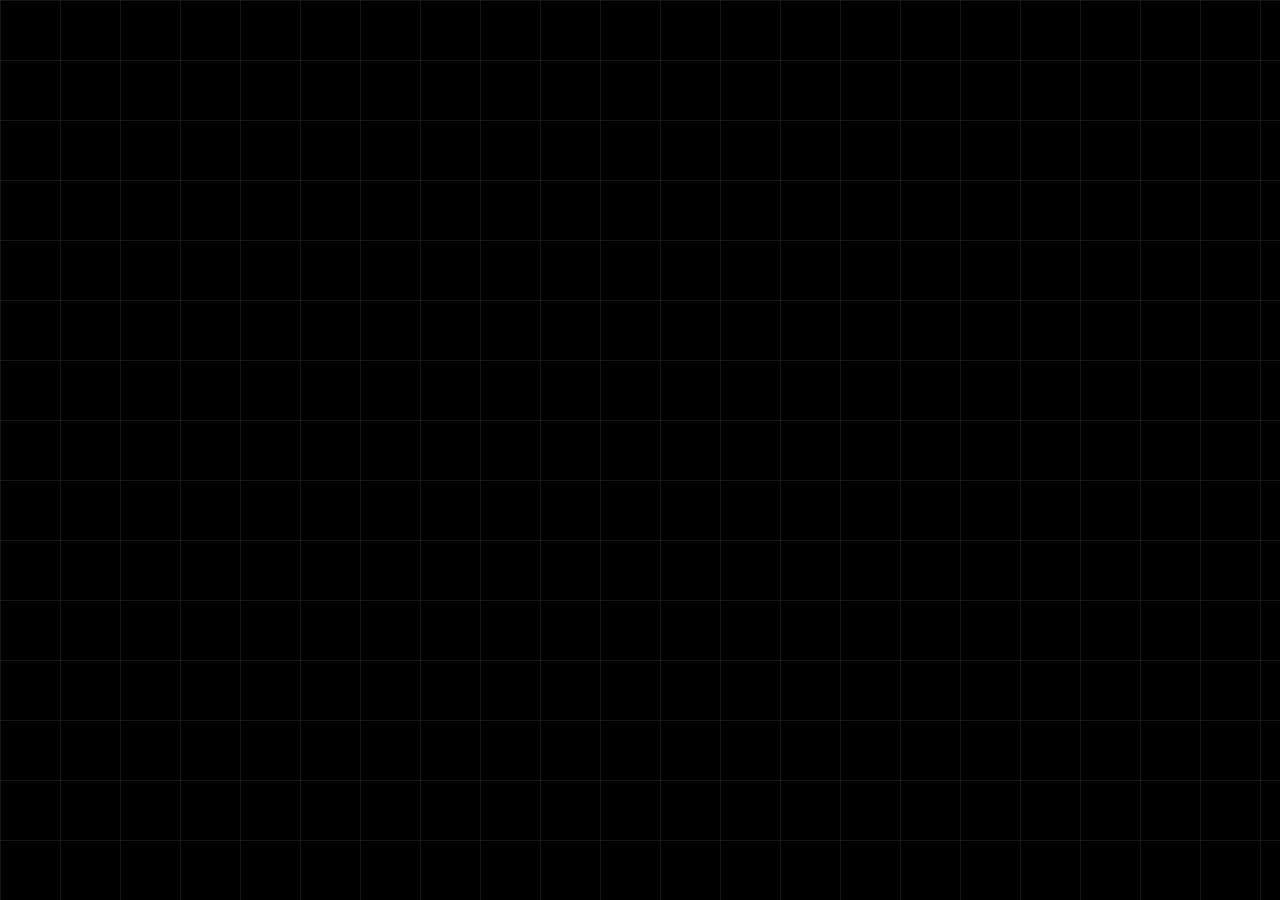
==== index.html @ e5d0479a "Update index.html" ====
<!DOCTYPE html>
<html lang="en">
<head>
  <meta charset="UTF-8">
  <title>Intro</title>
  <link rel="stylesheet" href="style.css">
</head>
<body>
<div class="screen" id="introScreen">
  <div class="grid"></div>
  <video
    id="opening"
    muted
    playsinline
    preload="auto"
    src="Opening Scene (1).mp4">
  </video>
  <video
    id="loading"
    muted
    playsinline
    preload="auto"
    hidden
    src="Media/Loading screen.mp4">
  </video>
</div>
<script src="script.js"></script>
</body>
</html>
---- style.css ----
body{
  margin:0;
  background:black;
  color:white;
  font-family:sans-serif;
  margin-left: 40px;
}

.screen{
  position:fixed;
  inset:0;
  display:flex;
  justify-content:center;
  align-items:center;
}
.grid{
  position:absolute;
  inset:0;
  background-image:
    linear-gradient(rgba(255,255,255,0.08) 1px, transparent 1px),
    linear-gradient(90deg, rgba(255,255,255,0.08) 1px, transparent 1px);
  background-size:60px 60px;
}
video{
  width:min(700px,90vw);
  z-index:1;
}
canvas{
  border:1px solid red;
  display:block;
  margin:auto;
}
.abc {
  /*https://www.geeksforgeeks.org/html/how-to-remove-focus-border-outline-around-text-input-boxes/*/
  background-color: red;
  color: black;
  height: 30px;
  width : 20px;
  font-size: 30px;
}
input, textarea {
  border: none;
  outline: none;
}

.tir {
  background-color: black;
  color: white;
  border: 2px solid white;
  height: 35px;
  width : 100px;
  font-size: 30px;
  justify-content: center;
}

.nouveaux {
  background-color: red;
  color: white;
  height: 35px;
  width : 250px;
  font-size: 30px;
  justify-content: center;
}
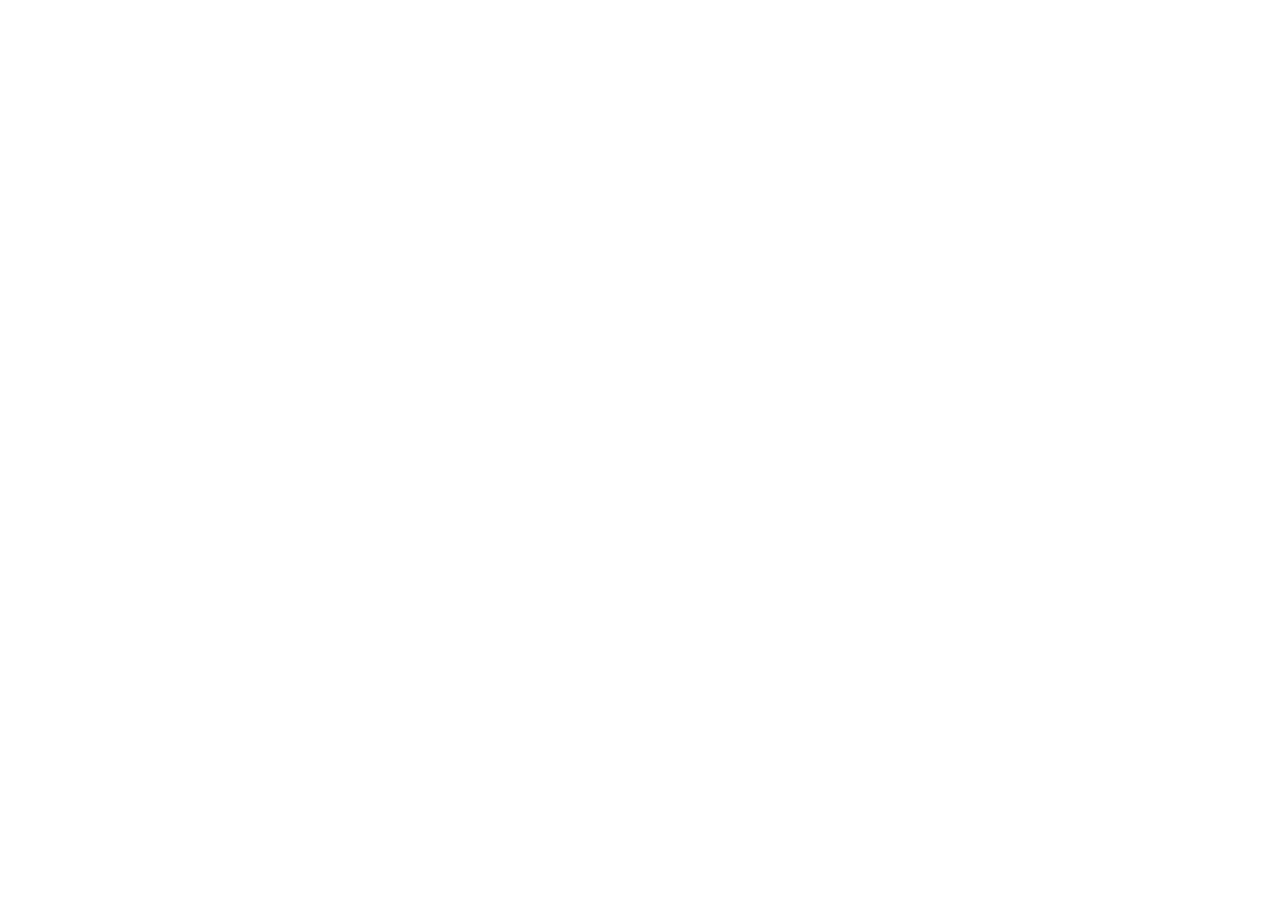
==== commit a77e414d: "Update index.html" ====
--- a/index.html
+++ b/index.html
@@ -6,6 +6,7 @@
   <link rel="stylesheet" href="style.css">
 </head>
 <body>
+  <div class="body">
 <div class="screen" id="introScreen">
   <div class="grid"></div>
   <video
@@ -13,7 +14,7 @@
     muted
     playsinline
     preload="auto"
-    src="Opening Scene (1).mp4">
+    src="medias/Opening_Scene.mp4">
   </video>
   <video
     id="loading"
@@ -21,12 +22,10 @@
     playsinline
     preload="auto"
     hidden
-    src="Media/Loading screen.mp4">
+    src="medias/Loading_screen.mp4">
   </video>
 </div>
+  </div>
 <script src="script.js"></script>
 </body>
 </html>
-
-
-
--- a/style.css
+++ b/style.css
@@ -1,6 +1,6 @@
 body{
   margin:0;
-  background:black;
+  background-color:linear-gradient(90deg,rgb(228, 57, 44) 0% 50%, black 100%);
   color:white;
   font-family:sans-serif;
   margin-left: 40px;
@@ -61,4 +61,38 @@
   font-size: 30px;
   justify-content: center;
 }
+.gradient {
+  background-color: white;
+  position: relative;
+  margin:10px;
+  height: 50px;
+  width: 100px;
+  border-radius: 100px;
+  border: none;
+  display: flex;
+  align-items: center;
+  justify-content: center;
+  transition : all 0.5s ease-in-out;
+  
+}
+a{
+  text-decoration: none;
+  color: black;
+}
 
+.gradient::after{
+  content: '';
+  position: absolute;
+  padding: 5px;
+  width: 100%;
+  height: 100%;
+  border-radius: 100px;
+  background:linear-gradient(to bottom right, red 0% 35%, black 100%);
+  z-index: -1;
+
+}
+.gradient:hover{
+  color: white;
+  z-index: 0;
+}
+
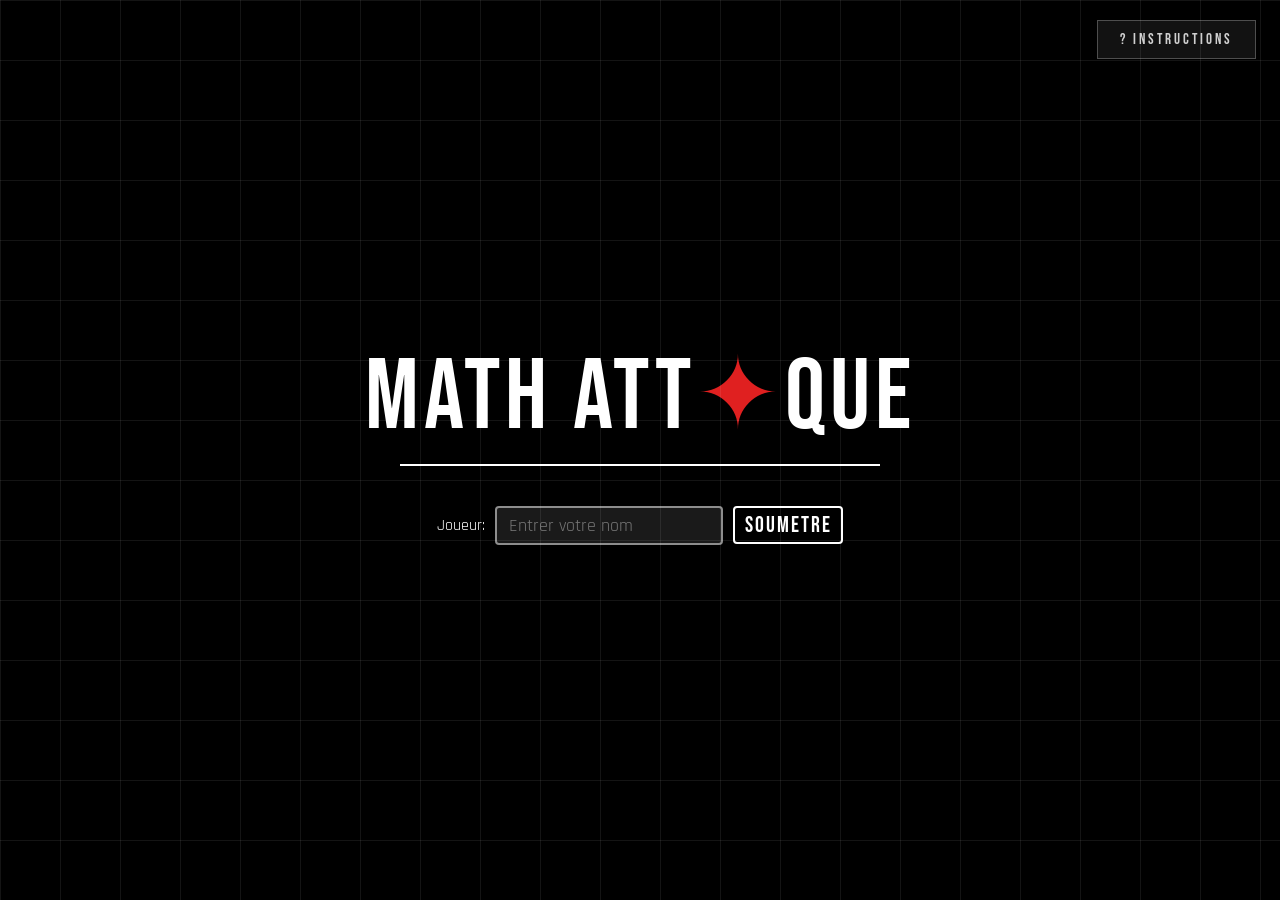
==== commit e76c9981: "Add files via upload" ====
--- a/index.html
+++ b/index.html
@@ -1,31 +1,17 @@
 <!DOCTYPE html>
-<html lang="en">
+<html lang="fr">
 <head>
-  <meta charset="UTF-8">
-  <title>Intro</title>
-  <link rel="stylesheet" href="style.css">
+    <meta charset="UTF-8">
+    <title>Math Attaque</title>
+    <link rel="stylesheet" href="style.css">
 </head>
 <body>
-  <div class="body">
-<div class="screen" id="introScreen">
-  <div class="grid"></div>
-  <video
-    id="opening"
-    muted
-    playsinline
-    preload="auto"
-    src="medias/Opening_Scene.mp4">
-  </video>
-  <video
-    id="loading"
-    muted
-    playsinline
-    preload="auto"
-    hidden
-    src="medias/Loading_screen.mp4">
-  </video>
-</div>
-  </div>
-<script src="script.js"></script>
+    <div class="screen" id="introScreen">
+        <div class="grid"></div>
+        <video id="opening" muted playsinline preload="auto" src="medias/Opening_Scene.mp4"></video>
+        <video id="loading" muted playsinline preload="auto" hidden src="medias/Loading_screen.mp4"></video>
+
+    </div>
+    <script src="intro.js"></script>
 </body>
-</html>
+</html>
--- a/style.css
+++ b/style.css
@@ -1,98 +1,360 @@
-body{
-  margin:0;
-  background-color:linear-gradient(90deg,rgb(228, 57, 44) 0% 50%, black 100%);
-  color:white;
-  font-family:sans-serif;
-  margin-left: 40px;
-}
-
-.screen{
-  position:fixed;
-  inset:0;
-  display:flex;
-  justify-content:center;
-  align-items:center;
-}
-.grid{
-  position:absolute;
-  inset:0;
-  background-image:
-    linear-gradient(rgba(255,255,255,0.08) 1px, transparent 1px),
-    linear-gradient(90deg, rgba(255,255,255,0.08) 1px, transparent 1px);
-  background-size:60px 60px;
-}
-video{
-  width:min(700px,90vw);
-  z-index:1;
-}
-canvas{
-  border:1px solid red;
-  display:block;
-  margin:auto;
+
+@import url('https://fonts.googleapis.com/css2?family=Bebas+Neue&family=Rajdhani:wght@400;600;700&display=swap');
+
+body { 
+    width: 100%; 
+    height: 100vh;     
+    background: #000;  
+    color: #fff; 
+    font-family: 'Rajdhani', sans-serif; 
+    overflow: hidden;    
+    margin: 0;           
+    padding: 0;
+}
+
+/* https://developer.mozilla.org/fr/docs/Web/HTML/Element/canvas */
+#myCanvas { 
+    display: block;
+}
+/* https://developer.mozilla.org/fr/docs/Web/CSS/gradient/linear-gradient */
+.home-overlay { 
+    position: absolute; 
+    inset: 0; 
+    background: linear-gradient(to bottom, rgba(0,0,0,0.2) 0%, rgba(0,0,0,0.6) 50%, rgba(0,0,0,0.97) 100%); 
+    z-index: 1;
+} 
+
+/* https://developer.mozilla.org/fr/docs/Web/CSS/CSS_flexible_box_layout */
+.home-content { 
+    position: relative; 
+    z-index: 5; 
+    height: 100vh; 
+    display: flex;      
+    flex-direction: column; 
+    align-items: center; 
+    justify-content: center;
+} 
+/* https://developer.mozilla.org/fr/docs/Web/CSS/clamp */
+.logo { 
+    font: 500 clamp(52px, 9vw, 100px) 'Bebas Neue', sans-serif; 
+    letter-spacing: 5px; 
+    margin-bottom: 6px; 
+} 
+
+.logo .star { 
+    color: #e02020; 
+} 
+/* https://stackoverflow.com/questions/4151743/how-can-i-change-the-thickness-of-my-hr-tag */
+.logo-underline { 
+    width: min(480px, 72vw); 
+    height: 2px; 
+    background: #ffffff; 
+    margin-bottom: 40px; 
+}
+/* https://www.youtube.com/watch?v=RFGiYHPKWgg */
+.username-row {
+    display: flex;
+    align-items: center;
+    gap: 10px;
+    position: relative;
+    z-index: 20; 
+    pointer-events: all;
+}
+/* https://developer.mozilla.org/fr/docs/Web/CSS/pointer-events */
+#username-input {
+    background: rgba(255,255,255,0.1);
+    border: 2px solid rgba(255,255,255,0.5) !important; 
+    outline: none !important;
+    border-radius: 4px;
+    color: #fff;
+    font-family: 'Rajdhani', sans-serif;
+    font-size: 18px;
+    padding: 6px 12px;
+    width: 200px;
+    pointer-events: all;
+    position: relative;
+    z-index: 20;
+}
+
+#username-input::placeholder { 
+    color: rgba(255,255,255,0.4);
+}
+
+.gradient {
+    padding:1px;
+    background: #dfdfdf;
+    position: relative;
+    border-radius: 100px; 
+    width: 100px;
+    height:30px;
+    border: none;
+    display: flex;
+    align-items: center;
+    justify-content: center;
+    transition: all 1s ease-in-out;
+    
+}
+.gradient::after {
+    content: '';
+    position: absolute;
+    padding: 5px;
+    width: 100%;
+    height: 100%;
+    border-radius: 100px;
+    padding:5px;
+    background: linear-gradient(to bottom right, red 0% 35%, black 100%);
+    z-index: -1;
+}
+.gradient:hover {
+    color: white;
+    z-index: 0;
+}
+
+/* https://developer.mozilla.org/fr/docs/Web/CSS/text-decoration */
+a {
+    text-decoration: none;
+    color: black;
+}
+
+.levelSel {
+    padding:1px;
+    background: #dfdfdf;
+    position: relative;
+    border-radius: 150px; 
+    width: 250px;
+    height:70px;
+    border: none;
+    display: flex;
+    align-items: center;
+    justify-content: center;
+    transition: all 1s ease-in-out;
+    
+}
+.levelSel::after {
+    content: '';
+    position: absolute;
+    padding: 5px;
+    width: 100%;
+    height: 100%;
+    border-radius: 100px;
+    padding:5px;
+    background: linear-gradient(to bottom right, red 0% 35%, black 100%);
+    z-index: -1;
+}
+.levelSel:hover {
+    color: white;
+    z-index: 0;
+}
+/* https://developer.mozilla.org/fr/docs/Web/CSS/text-decoration */
+a {
+    text-decoration: none;
+    color: black;
+}
+
+.levelSel a {
+    font-family: 'Bebas Neue', sans-serif;
+    font-size: 20px;
+    letter-spacing: 3px;
+    color: #000;
+}
+
+.levelSel a {
+    font-family: 'Bebas Neue', sans-serif;
+    font-size: 20px;
+    letter-spacing: 3px;
+    color: #000;
+}
+/* https://developer.mozilla.org/fr/docs/Web/CSS/position */
+.screen { 
+    position: fixed; 
+    inset: 0; 
+    display: flex; 
+    justify-content: center; 
+    align-items: center; 
+    z-index: 10;
+} 
+/* https://developer.mozilla.org/fr/docs/Web/CSS/pointer-events */
+.grid { 
+    position: absolute;
+    pointer-events: none;
+    inset: 0; 
+    background-image: 
+        linear-gradient(rgba(255,255,255,0.08) 1px, transparent 1px), 
+        linear-gradient(90deg, rgba(255,255,255,0.08) 1px, transparent 1px); 
+    background-size: 60px 60px; 
+    z-index: 11;
+} 
+video {
+    width: min(700px, 90vw);
+    z-index: 1;
+}
+
+#usernameDisplay {
+    position: fixed;
+    top: 16px;
+    left: 24px;
+    z-index: 10;
+    margin: 0;
+    color: #fff;
+    font-family: 'Rajdhani', sans-serif;
+    font-size: 22px;
+}
+
+#ui-panel {
+    position: fixed;
+    bottom: 0;
+    left: 0;
+    width: 100%;
+    z-index: 10;
+    text-align: center;
+    padding: 12px 0 20px;
+    background: linear-gradient(to top, rgba(0,0,0,0.9) 0%, rgba(0,0,0,0) 100%);
+    pointer-events: none; 
+}
+#ui-panel * {
+    pointer-events: auto;
+}
+
+#ui-panel h1 {
+    margin: 0 0 10px;
+    font-size: 22px;
+    color: #fff;
+    font-family: 'Rajdhani', sans-serif;
+    letter-spacing: 2px;
+}
+
+.equation-row {
+    display: flex;
+    align-items: center;
+    justify-content: center;
+    gap: 8px;
+    font-size: 26px;
+    color: #fff;
+    font-family: 'Rajdhani', sans-serif;
 }
 .abc {
-  /*https://www.geeksforgeeks.org/html/how-to-remove-focus-border-outline-around-text-input-boxes/*/
-  background-color: red;
-  color: black;
-  height: 30px;
-  width : 20px;
-  font-size: 30px;
-}
-input, textarea {
-  border: none;
-  outline: none;
+    background-color: #1a1a1a;
+    color: #fff;
+    border: 2px solid #e02020 !important; 
+    outline: none !important;
+    border-radius: 4px;
+    height: 38px;
+    width: 120px;
+    font-size: 22px;
+    text-align: center;
+    padding: 0 8px;
+}
+
+textarea {
+    border: none;
+    outline: none;
 }
 
 .tir {
-  background-color: black;
-  color: white;
-  border: 2px solid white;
-  height: 35px;
-  width : 100px;
-  font-size: 30px;
-  justify-content: center;
-}
-
-.nouveaux {
-  background-color: red;
-  color: white;
-  height: 35px;
-  width : 250px;
-  font-size: 30px;
-  justify-content: center;
-}
-.gradient {
-  background-color: white;
-  position: relative;
-  margin:10px;
-  height: 50px;
-  width: 100px;
-  border-radius: 100px;
-  border: none;
-  display: flex;
-  align-items: center;
-  justify-content: center;
-  transition : all 0.5s ease-in-out;
-  
-}
-a{
-  text-decoration: none;
-  color: black;
-}
-
-.gradient::after{
-  content: '';
-  position: absolute;
-  padding: 5px;
-  width: 100%;
-  height: 100%;
-  border-radius: 100px;
-  background:linear-gradient(to bottom right, red 0% 35%, black 100%);
-  z-index: -1;
-
-}
-.gradient:hover{
-  color: white;
-  z-index: 0;
-}
-
+    background-color: #000;
+    color: #fff;
+    border: 2px solid #fff;
+    border-radius: 4px;
+    height: 38px;
+    width: 110px;
+    font-size: 22px;
+    cursor: pointer;
+    font-family: 'Bebas Neue', sans-serif;
+    letter-spacing: 2px;
+    
+}
+#tirs-restants {
+    position: fixed;
+    top: 75px;
+    left: 24px;
+    z-index: 999999;
+    margin: 0;
+    color: #fff;
+    font-family: 'Rajdhani', sans-serif;
+    font-size: 22px;
+
+}
+#level {
+    position: fixed;
+    top: 50px;
+    left: 24px;
+    z-index: 999999;
+    margin: 0;
+    color: #fff;
+    font-family: 'Rajdhani', sans-serif;
+    font-size: 22px;
+}
+#divAffiche {
+    margin-top: 8px;
+    font-size: 24px;
+    font-family: 'Bebas Neue', sans-serif;
+    letter-spacing: 3px;
+    color: #fff;
+    min-height: 30px;
+}
+.screenShake {
+    animation: shake 0.2s;
+    animation-iteration-count: 1;
+}
+
+@keyframes shake {
+
+    0% {
+        transform: translate(1px, 1px) rotate(0deg);
+    }
+
+    10% {
+        transform: translate(-1px, -2px) rotate(-1deg);
+    }
+
+    20% {
+        transform: translate(-3px, 0px) rotate(1deg);
+    }
+
+    30% {
+        transform: translate(3px, 2px) rotate(0deg);
+    }
+
+    40% {
+        transform: translate(1px, -1px) rotate(1deg);
+    }
+
+    50% {
+        transform: translate(-1px, 2px) rotate(-1deg);
+    }
+
+    60% {
+        transform: translate(-3px, 1px) rotate(0deg);
+    }
+
+    70% {
+        transform: translate(3px, 1px) rotate(-1deg);
+    }
+
+    80% {
+        transform: translate(-1px, -1px) rotate(1deg);
+    }
+
+    90% {
+        transform: translate(1px, 2px) rotate(0deg);
+    }
+
+    100% {
+        transform: translate(1px, -2px) rotate(-1deg);
+    }
+}
+/* https://developer.mozilla.org/fr/docs/Web/CSS/position */
+#instructions-btn {
+position: fixed;
+top: 20px;
+right: 24px;
+z-index: 100;
+font-family: 'Bebas Neue', sans-serif;
+font-size: 15px;
+letter-spacing: 3px;
+color: rgba(255,255,255,0.8);
+background: rgba(255,255,255,0.07);
+border: 1px solid rgba(255,255,255,0.25);
+padding: 9px 22px;
+text-decoration: none;
+}
